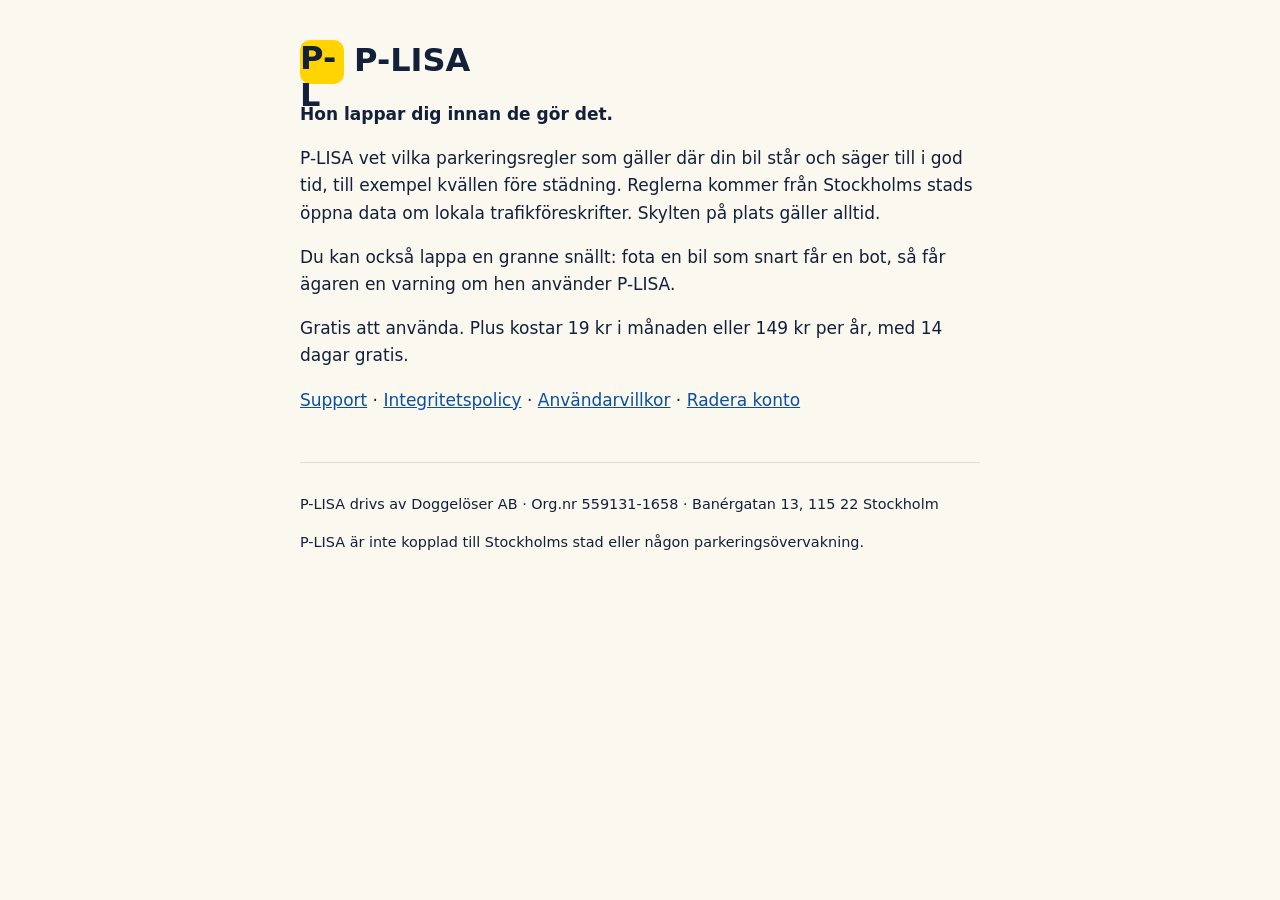
==== p-lisa/index.html @ 2639faf9 "Add files via upload" ====
<!doctype html>
<html lang="sv"><head><meta charset="utf-8"><meta name="viewport" content="width=device-width,initial-scale=1">
<title>P-LISA</title><link rel="stylesheet" href="/style.css"></head>
<body><main>
<h1><span class="mark">P-L</span>P-LISA</h1>
<p><strong>Hon lappar dig innan de gör det.</strong></p>
<p>P-LISA vet vilka parkeringsregler som gäller där din bil står och säger till i god tid, till exempel kvällen före städning. Reglerna kommer från Stockholms stads öppna data om lokala trafikföreskrifter. Skylten på plats gäller alltid.</p>
<p>Du kan också lappa en granne snällt: fota en bil som snart får en bot, så får ägaren en varning om hen använder P-LISA.</p>
<p>Gratis att använda. Plus kostar 19 kr i månaden eller 149 kr per år, med 14 dagar gratis.</p>
<p><a href="/p-lisa/support.html">Support</a> · <a href="/p-lisa/integritet.html">Integritetspolicy</a> · <a href="/p-lisa/villkor.html">Användarvillkor</a> · <a href="/p-lisa/radera-konto.html">Radera konto</a></p>
<footer><p>P-LISA drivs av Doggelöser AB · Org.nr 559131-1658 · Banérgatan 13, 115 22 Stockholm</p><p>P-LISA är inte kopplad till Stockholms stad eller någon parkeringsövervakning.</p></footer>
</main></body></html>
---- style.css ----
:root{--bg:#fbf8ef;--fg:#12203a;--muted:#5a6475;--line:#e3ddc8;--ticket:#ffd400;--sign:#0a4fa3}
@media (prefers-color-scheme:dark){:root{--bg:#0f1626;--fg:#f3f0e4;--muted:#a8b0c0;--line:#26314d;--sign:#3d82d6}}
*{box-sizing:border-box}
body{margin:0;background:var(--bg);color:var(--fg);font:17px/1.6 system-ui,-apple-system,"Segoe UI",sans-serif;padding:40px 16px 64px}
main{max-width:680px;margin:0 auto}
h1{font-size:2rem;line-height:1.15;margin:0 0 12px}
h2{font-size:1.2rem;margin:32px 0 8px}
p,li{color:var(--fg)}
.muted{color:var(--muted);font-size:.95rem}
a{color:var(--sign)}
.mark{display:inline-grid;place-items:center;width:44px;height:44px;border-radius:10px;background:var(--ticket);color:#12203a;font-weight:900;margin-right:10px;vertical-align:middle}
.card{border:1px solid var(--line);border-radius:12px;padding:18px;margin:16px 0}
footer{margin-top:48px;border-top:1px solid var(--line);padding-top:16px;color:var(--muted);font-size:.9rem}
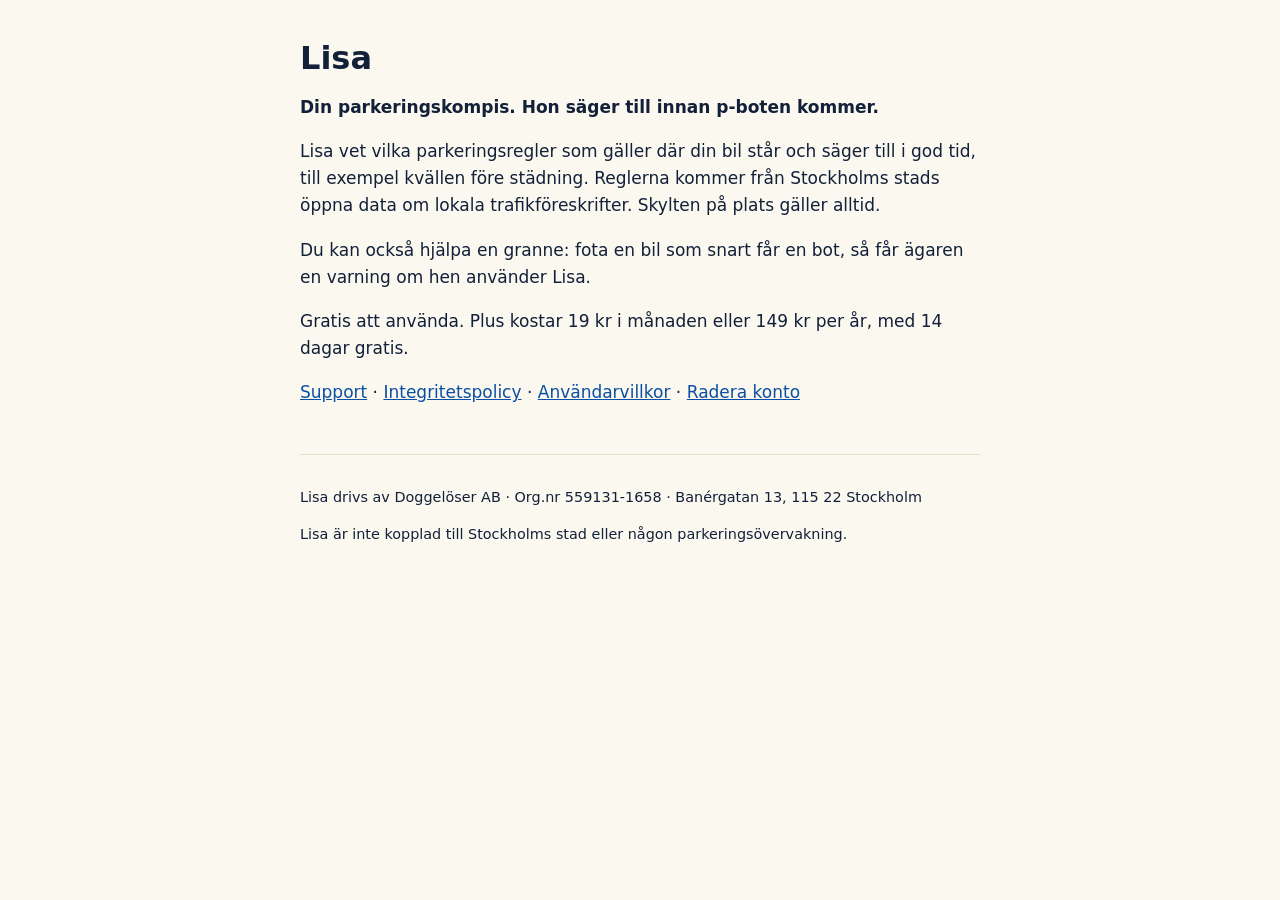
==== commit 4f0674c3: "Lisa: nya sidor under /lisa/, omdirigering från /p-lisa/ Co-Authored-By: Claude Opus 5.5 <noreply@an" ====
--- a/p-lisa/index.html
+++ b/p-lisa/index.html
@@ -1,12 +1 @@
-<!doctype html>
-<html lang="sv"><head><meta charset="utf-8"><meta name="viewport" content="width=device-width,initial-scale=1">
-<title>P-LISA</title><link rel="stylesheet" href="/style.css"></head>
-<body><main>
-<h1><span class="mark">P-L</span>P-LISA</h1>
-<p><strong>Hon lappar dig innan de gör det.</strong></p>
-<p>P-LISA vet vilka parkeringsregler som gäller där din bil står och säger till i god tid, till exempel kvällen före städning. Reglerna kommer från Stockholms stads öppna data om lokala trafikföreskrifter. Skylten på plats gäller alltid.</p>
-<p>Du kan också lappa en granne snällt: fota en bil som snart får en bot, så får ägaren en varning om hen använder P-LISA.</p>
-<p>Gratis att använda. Plus kostar 19 kr i månaden eller 149 kr per år, med 14 dagar gratis.</p>
-<p><a href="/p-lisa/support.html">Support</a> · <a href="/p-lisa/integritet.html">Integritetspolicy</a> · <a href="/p-lisa/villkor.html">Användarvillkor</a> · <a href="/p-lisa/radera-konto.html">Radera konto</a></p>
-<footer><p>P-LISA drivs av Doggelöser AB · Org.nr 559131-1658 · Banérgatan 13, 115 22 Stockholm</p><p>P-LISA är inte kopplad till Stockholms stad eller någon parkeringsövervakning.</p></footer>
-</main></body></html>
+<!doctype html><meta charset="utf-8"><meta http-equiv="refresh" content="0; url=/lisa/index.html"><link rel="canonical" href="https://doggeloser.se/lisa/index.html"><title>Lisa</title><a href="/lisa/index.html">Lisa har flyttat hit</a>
